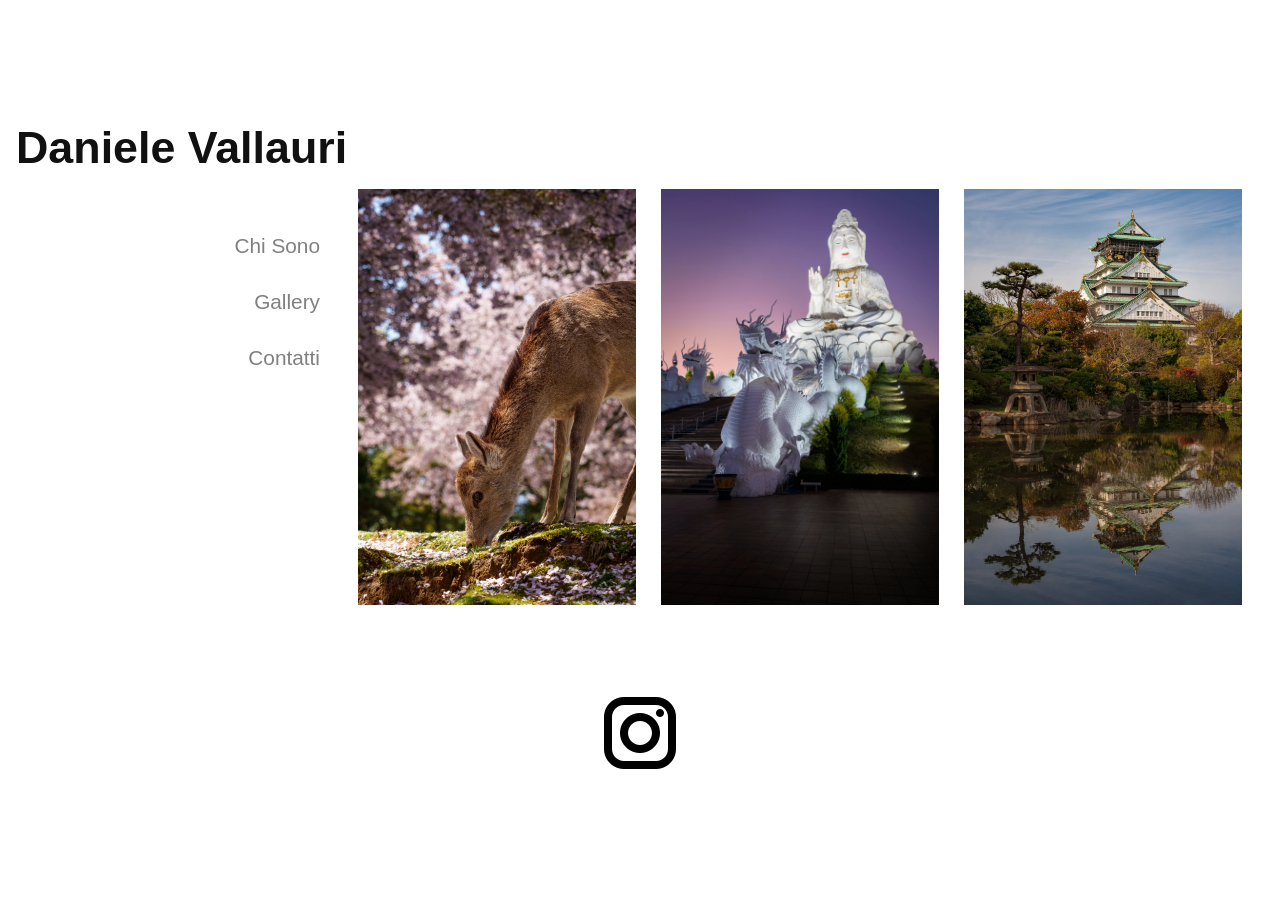
==== index.html @ 9182b48e "changed evriting,recreate home html+css" ====
<!DOCTYPE html>
<html lang="it">

<head>
    <meta charset="UTF-8">
    <meta name="viewport" content="width=device-width, initial-scale=1.0">
    <link rel="stylesheet" href="./src/style.css">
    <title>Daniele Vallauri Photography</title>
</head>

<body>
    <main>
        <header>
            <h1 class="initial" id="name">Daniele Vallauri</h1>
            <nav class="initial" id="nav-bar">
                <a href="#">Chi Sono</a>
                <a href="#">Gallery</a>
                <a href="#">Contatti</a>
            </nav>
        </header>
        <section id="img-container" aria-label="Galleria fotografica">
            <img class="img-home" src="./assets/img/cervo-nara.webp" alt="Cervo a Nara">
            <img class="img-home" src="./assets/img/thailand-temple.webp" alt="Tempio in Thailandia">
            <img class="img-home" src="./assets/img/osaka-castle.webp" alt="Castello di Osaka">
        </section>
    </main>
    <footer>
        <a href="https://www.instagram.com/v.a.l.l.a.91/?hl=it" target="_blank">
             <img src="./assets/icon/icons8-instagram-96.png" alt="instagram-icon">
        </a>            
    </footer>

    <script src="./src/script.js"></script>
</body>

</html>
---- src/style.css ----
*,
*::before,
*::after {
    box-sizing: border-box;
}

body {
    margin: 0;
    background-color: white;
    background-image: url("https://www.transparenttextures.com/patterns/concrete-wall.png");
    color: #111;
    font-family: "Segoe UI", Arial, sans-serif;

}

main {
    display: grid;
    grid-template-columns: minmax(15rem, 20rem) minmax(0, 1fr);
    align-items: start;
    gap: clamp(1.5rem, 3vw, 3rem);
    padding: clamp(2rem, 6vw, 5rem) clamp(1rem, 3vw, 3rem);
    padding-left: 0;
}

header{
    min-width: 0;
}
main{
    position: relative;
    padding-bottom: 2rem;
}


h1 {
    position: relative;
    margin-left: 1rem;
    padding: 1rem 0;
    font-size: clamp(1.75rem, 3.5vw, 3rem);
    font-style: normal;
    line-height: 1.1;
    text-align: right;
    white-space: nowrap;
}

header a {
    
    color: gray;
    font-size: 1.3rem;
    text-align: right;
    text-decoration: none;
}
header a:hover{
    scale: 1.2;
}
/*navbar*/
#nav-bar {
    margin-top: 1rem;
    display: flex;
    flex-direction: column;
    align-items: flex-end;
    gap: 2rem;
    padding: 1rem 0;
}


/*gallery*/
#img-container {
    display: grid;
    grid-template-columns: repeat(auto-fit, minmax(min(16rem, 100%), 1fr));
    gap: clamp(1rem, 2vw, 2rem);
    width: 100%;
    min-width: 0;
    margin-top: 7rem;

}

.img-home {
    display: block;
    width: 100%;
    max-width: 100%;
    height: auto;
}
/*footer*/
footer{
    display:flex;
    flex-direction: row;
    justify-content: center;

    
    margin-top: 3rem;;
    
}



/*responsive*/
@media (max-width: 56rem) {
    main {
        grid-template-columns: 1fr;
        padding-top: 2rem;
        padding-left: 1.2rem;
    }


    h1 {
        text-align: left;
    }

    #nav-bar {
        align-items: center;
    }

    a {
        text-align: left;
    }

    #img-container {
        grid-template-columns: 1fr;
    }
 
}
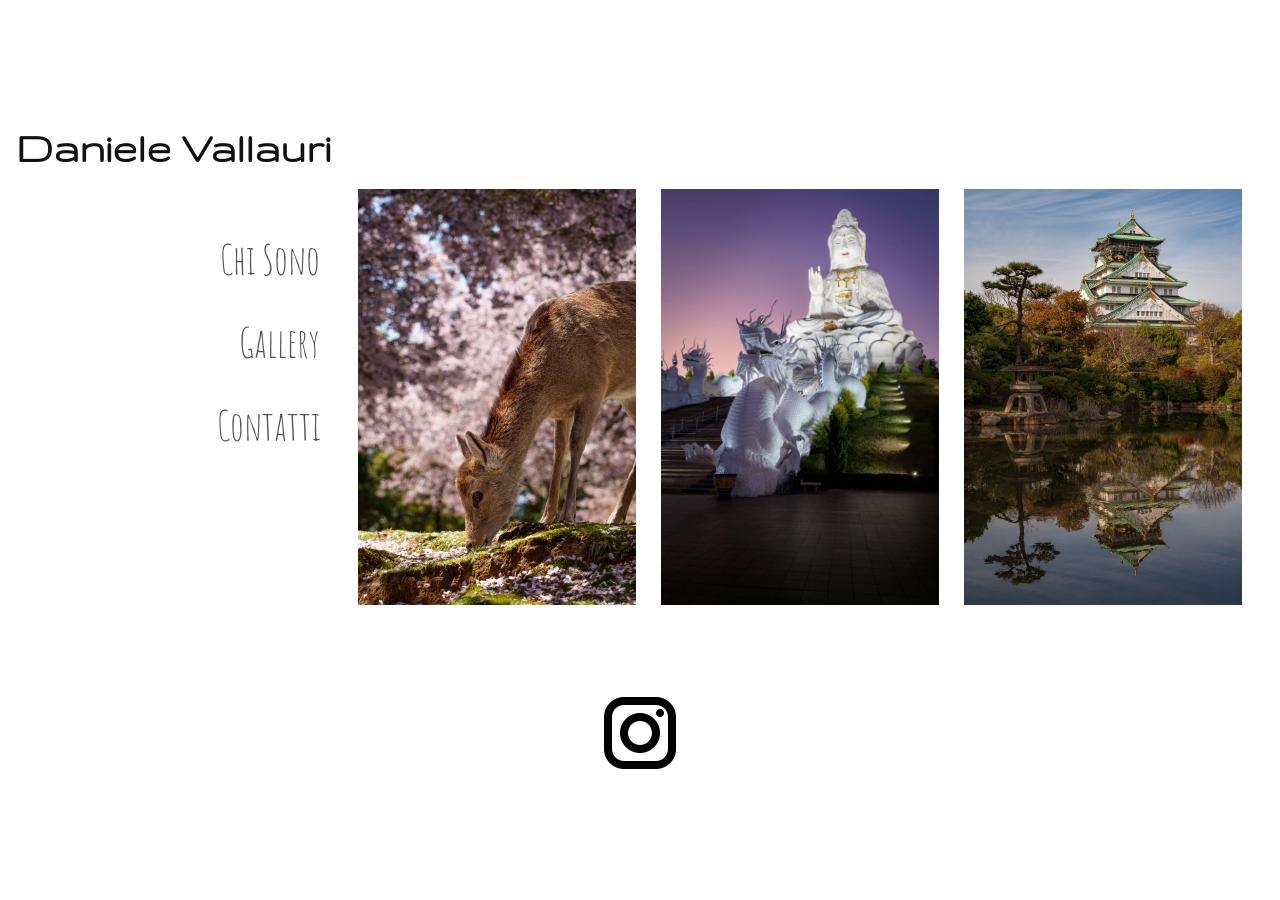
==== commit cb74446e: "fix gallery-page and responsive" ====
--- a/index.html
+++ b/index.html
@@ -5,29 +5,33 @@
     <meta charset="UTF-8">
     <meta name="viewport" content="width=device-width, initial-scale=1.0">
     <link rel="stylesheet" href="./src/style.css">
+    <link rel="preconnect" href="https://fonts.googleapis.com">
+    <link rel="preconnect" href="https://fonts.gstatic.com" crossorigin>
+    <link href="https://fonts.googleapis.com/css2?family=Amatic+SC:wght@400;700&family=Gruppo&display=swap"
+        rel="stylesheet">
     <title>Daniele Vallauri Photography</title>
 </head>
 
 <body>
     <main>
         <header>
-            <h1 class="initial" id="name">Daniele Vallauri</h1>
-            <nav class="initial" id="nav-bar">
+            <h1 class="site-title">Daniele Vallauri</h1>
+            <nav class="primary-nav">
                 <a href="#">Chi Sono</a>
-                <a href="#">Gallery</a>
+                <a href="./src/gallery.html">Gallery</a>
                 <a href="#">Contatti</a>
             </nav>
         </header>
-        <section id="img-container" aria-label="Galleria fotografica">
-            <img class="img-home" src="./assets/img/cervo-nara.webp" alt="Cervo a Nara">
-            <img class="img-home" src="./assets/img/thailand-temple.webp" alt="Tempio in Thailandia">
-            <img class="img-home" src="./assets/img/osaka-castle.webp" alt="Castello di Osaka">
+        <section id="img-container-home" class="img-container">
+            <img class="img-home" src="./assets/img/page-home/cervo-nara.webp" alt="Cervo a Nara">
+            <img class="img-home" src="./assets/img/page-home/thailand-temple.webp" alt="Tempio in Thailandia">
+            <img class="img-home" src="./assets/img/page-home/osaka-castle.webp" alt="Castello di Osaka">
         </section>
     </main>
     <footer>
         <a href="https://www.instagram.com/v.a.l.l.a.91/?hl=it" target="_blank">
-             <img src="./assets/icon/icons8-instagram-96.png" alt="instagram-icon">
-        </a>            
+            <img src="./assets/icon/icons8-instagram-96.png" alt="instagram-icon">
+        </a>
     </footer>
 
     <script src="./src/script.js"></script>
--- a/src/style.css
+++ b/src/style.css
@@ -1,10 +1,11 @@
-*,
+/* *,
 *::before,
 *::after {
     box-sizing: border-box;
-}
+} */
 
 body {
+    
     margin: 0;
     background-color: white;
     background-image: url("https://www.transparenttextures.com/patterns/concrete-wall.png");
@@ -16,36 +17,43 @@
 main {
     display: grid;
     grid-template-columns: minmax(15rem, 20rem) minmax(0, 1fr);
-    align-items: start;
+    grid-template-areas: 
+    "b c c"
+    "b c c";
+    align-items:start;
     gap: clamp(1.5rem, 3vw, 3rem);
     padding: clamp(2rem, 6vw, 5rem) clamp(1rem, 3vw, 3rem);
     padding-left: 0;
-}
-
-header{
-    min-width: 0;
-}
-main{
-    position: relative;
     padding-bottom: 2rem;
 }
 
 
+header{
+    grid-area: b;
+    min-width: 0;
+}
+
+
+
 h1 {
-    position: relative;
+    font-family: "Gruppo", sans-serif;
+    
     margin-left: 1rem;
     padding: 1rem 0;
     font-size: clamp(1.75rem, 3.5vw, 3rem);
-    font-style: normal;
     line-height: 1.1;
     text-align: right;
     white-space: nowrap;
 }
+h2{
+    font-family: "Amatic SC", sans-serif;
+    font-size: 3rem;
+}
 
 header a {
-    
-    color: gray;
-    font-size: 1.3rem;
+    font-family: "Amatic SC", sans-serif;
+    color: rgb(82, 82, 82);
+    font-size: 2.5rem;
     text-align: right;
     text-decoration: none;
 }
@@ -53,7 +61,7 @@
     scale: 1.2;
 }
 /*navbar*/
-#nav-bar {
+.primary-nav {
     margin-top: 1rem;
     display: flex;
     flex-direction: column;
@@ -63,11 +71,14 @@
 }
 
 
-/*gallery*/
-#img-container {
+/*gallery-home*/
+#img-container-home {
+
     display: grid;
     grid-template-columns: repeat(auto-fit, minmax(min(16rem, 100%), 1fr));
     gap: clamp(1rem, 2vw, 2rem);
+    grid-area: c;
+
     width: 100%;
     min-width: 0;
     margin-top: 7rem;
@@ -77,45 +88,102 @@
 .img-home {
     display: block;
     width: 100%;
-    max-width: 100%;
     height: auto;
 }
 /*footer*/
 footer{
     display:flex;
-    flex-direction: row;
     justify-content: center;
+    margin-top: 3rem;
+    
+}
 
-    
-    margin-top: 3rem;;
-    
+/*___Page Gallery___*/
+
+
+
+#gallery-title{
+    text-align: center;
+    grid-area: c;
+}
+#img-container-gallery {
+    display: grid;
+    grid-area: c;
+    grid-template-columns: repeat(2, minmax(0, 1fr));
+    column-gap: 4%;
+    align-items: start;
+    container-type: inline-size;
+    width: 100%;
+    min-width: 0;
+    margin-top: 10rem;
+
+}
+
+.gallery-column {
+    display: flex;
+    flex-direction: column;
+    gap: 4cqw; /*4% del contenitore */
+    min-width: 0;
+}
+
+.gallery-column:nth-child(2) {
+    padding-top: 10cqw; /*10% del contenitore della gallery*/
+}
+
+.img-gallery {
+    display: block;
+    width: 100%;
+    height: auto;
+    object-fit: cover;
+    flex-shrink: 0;
+
+}
+.img-gallery:hover, .img-home:hover{
+    scale: 1.05;
+    cursor: pointer;
+    transition: 300ms;
 }
 
 
 
+
+
+
+
 /*responsive*/
+/*home*/
 @media (max-width: 56rem) {
     main {
-        grid-template-columns: 1fr;
+        grid-template-columns:minmax(0,1fr) ;
+         grid-template-areas:
+            "b"
+            "c";
+
         padding-top: 2rem;
         padding-left: 1.2rem;
     }
 
+    .gallery-page main {
+        grid-template-areas:
+            "b"
+            "c";
+    }
 
-    h1 {
+
+    .site-title {
         text-align: left;
     }
 
-    #nav-bar {
+    .primary-nav {
         align-items: center;
     }
 
-    a {
-        text-align: left;
-    }
 
-    #img-container {
-        grid-template-columns: 1fr;
+
+    #img-container-home {
+
+        grid-template-columns: minmax(0,1fr);
+       
     }
  
 }
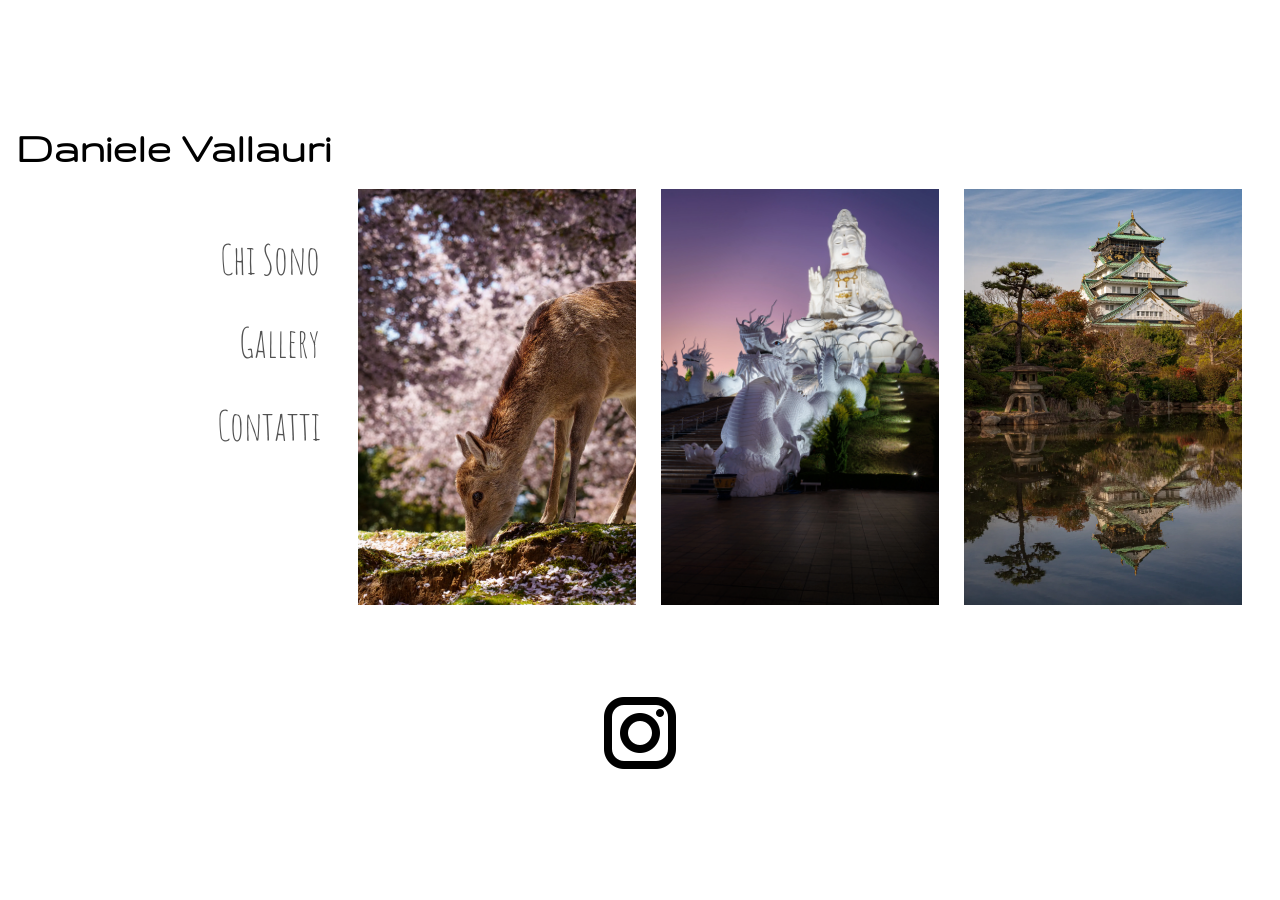
==== commit 7fa75a46: "create pag about-me and contact and fix responsitive" ====
--- a/index.html
+++ b/index.html
@@ -4,7 +4,7 @@
 <head>
     <meta charset="UTF-8">
     <meta name="viewport" content="width=device-width, initial-scale=1.0">
-    <link rel="stylesheet" href="./src/style.css">
+    <link rel="stylesheet" href="./src/css/style.css">
     <link rel="preconnect" href="https://fonts.googleapis.com">
     <link rel="preconnect" href="https://fonts.gstatic.com" crossorigin>
     <link href="https://fonts.googleapis.com/css2?family=Amatic+SC:wght@400;700&family=Gruppo&display=swap"
@@ -15,11 +15,11 @@
 <body>
     <main>
         <header>
-            <h1 class="site-title">Daniele Vallauri</h1>
+            <a href="../../index.html"><h1 class="site-title">Daniele Vallauri</h1></a>
             <nav class="primary-nav">
-                <a href="#">Chi Sono</a>
-                <a href="./src/gallery.html">Gallery</a>
-                <a href="#">Contatti</a>
+                <a href="./src/html/aboutMe.html">Chi Sono</a>
+                <a href="./src/html/gallery.html">Gallery</a>
+                <a href="./src/html/contact.html">Contatti</a>
             </nav>
         </header>
         <section id="img-container-home" class="img-container">
@@ -28,13 +28,17 @@
             <img class="img-home" src="./assets/img/page-home/osaka-castle.webp" alt="Castello di Osaka">
         </section>
     </main>
+    <dialog class="lightbox">
+        <img class="lightbox-image" src="" alt="">
+    </dialog>
     <footer>
         <a href="https://www.instagram.com/v.a.l.l.a.91/?hl=it" target="_blank">
             <img src="./assets/icon/icons8-instagram-96.png" alt="instagram-icon">
         </a>
     </footer>
 
-    <script src="./src/script.js"></script>
+
+    <script src="./src/js/script.js"></script>
 </body>
 
-</html>+</html>
--- a/src/css/style.css
+++ b/src/css/style.css
@@ -0,0 +1,262 @@
+/* *,
+*::before,
+*::after {
+    box-sizing: border-box;
+} */
+
+body {
+    
+    margin: 0;
+    background-color: white;
+    background-image: url("https://www.transparenttextures.com/patterns/concrete-wall.png");
+    color: #111;
+    font-family: "Segoe UI", Arial, sans-serif;
+
+}
+
+main {
+    display: grid;
+    grid-template-columns: minmax(15rem, 20rem) minmax(0, 1fr);
+    grid-template-areas: 
+    "b c c"
+    "b c c";
+    align-items:start;
+    gap: clamp(1.5rem, 3vw, 3rem);
+    padding: clamp(2rem, 6vw, 5rem) clamp(1rem, 3vw, 3rem);
+    padding-left: 0;
+    padding-bottom: 2rem;
+}
+
+
+header{
+    grid-area: b;
+    min-width: 0;
+}
+
+
+
+h1 {
+    font-family: "Gruppo", sans-serif;
+    
+    margin-left: 1rem;
+    padding: 1rem 0;
+    font-size: clamp(1.75rem, 3.5vw, 3rem);
+    line-height: 1.1;
+    text-align: right;
+    white-space: nowrap;
+}
+h2{
+    font-family: "Amatic SC", sans-serif;
+    font-size: 3rem;
+}
+
+header a {
+    font-family: "Amatic SC", sans-serif;
+    color: rgb(82, 82, 82);
+    font-size: 2.5rem;
+    text-align: right;
+    text-decoration: none;
+}
+header a:hover{
+    scale: 1.2;
+}
+.site-title{
+    color: black;
+}
+/*navbar*/
+.primary-nav {
+    margin-top: 1rem;
+    display: flex;
+    flex-direction: column;
+    align-items: flex-end;
+    gap: 2rem;
+    padding: 1rem 0;
+}
+
+
+/*gallery-home*/
+#img-container-home {
+
+    display: grid;
+    grid-template-columns: repeat(auto-fit, minmax(min(16rem, 100%), 1fr));
+    gap: clamp(1rem, 2vw, 2rem);
+    grid-area: c;
+
+    width: 100%;
+    min-width: 0;
+    margin-top: 7rem;
+
+}
+
+.img-home {
+    display: block;
+    width: 100%;
+    height: auto;
+}
+/*footer*/
+footer{
+    display:flex;
+    justify-content: center;
+    margin-top: 3rem;
+    
+}
+
+/*___Page Gallery___*/
+
+
+
+#page-title{
+    text-align: center;
+    grid-area: c;
+}
+#img-container-gallery {
+    display: grid;
+    grid-area: c;
+    grid-template-columns: repeat(2, minmax(0, 1fr));
+    column-gap: 4%;
+    align-items: start;
+    container-type: inline-size;
+    width: 100%;
+    min-width: 0;
+    margin-top: 10rem;
+
+}
+
+.gallery-column {
+    display: flex;
+    flex-direction: column;
+    gap: 4cqw; /*4% del contenitore */
+    min-width: 0;
+}
+
+.gallery-column:nth-child(2) {
+    padding-top: 10cqw; /*10% del contenitore della gallery*/
+}
+
+.img-gallery {
+    display: block;
+    width: 100%;
+    height: auto;
+    object-fit: cover;
+    flex-shrink: 0;
+
+}
+.img-gallery:hover, .img-home:hover{
+    scale: 1.05;
+    cursor: pointer;
+    transition: 400ms;
+}
+/*light-box*/
+.lightbox {
+    border: none;
+    padding: 0;
+
+    background: transparent;
+
+    max-width: none;
+    max-height: none;
+}
+
+.lightbox::backdrop {
+    background: rgba(0, 0, 0, 0.85);
+}
+
+.lightbox-image {
+    display: block;
+
+    max-width: 90vw;
+    max-height: 90vh;
+
+    object-fit: contain;
+}
+
+
+/*page about me*/
+#about-me-container{
+    grid-area: c;
+    margin-top: 10rem;
+    
+}
+#photo-about-me{
+    
+    float: right;
+    max-width: 40rem;
+    margin: 10px 0 15px 25px;
+    
+}
+#about-me-description{
+    
+    font-family: "Amatic SC", sans-serif;
+    font-size: 2.5rem;
+    font-weight: 700;
+    color: black;
+
+
+}
+
+/*page contact me*/
+#contact-container{
+    
+    font-family: "Amatic SC", sans-serif;
+    margin: 10rem 0 0 10rem;
+    grid-area: c;
+    font-size: 2rem;
+
+
+}
+
+
+
+/*responsive*/
+
+@media (max-width: 56rem) {
+    main {
+        grid-template-columns:minmax(0,1fr) ;
+         grid-template-areas:
+            "b"
+            "c";
+        
+        padding-top: 2rem;
+        padding-left: 1.2rem;
+    }
+    
+   
+
+    .gallery-page main {
+        grid-template-areas:
+            "b"
+            "c";
+    }
+   
+
+
+    .site-title {
+        text-align: left;
+    }
+
+    .primary-nav {
+        align-items: center;
+    }
+
+
+
+    #img-container-home {
+        margin-top: 0px;
+
+        grid-template-columns: minmax(0,1fr);
+       
+    }
+     #contact-container{
+        margin: 10rem 0 0;
+        text-align: center;
+       
+
+        
+    }
+    #photo-about-me{
+        width: 20rem;
+        float: none;
+        flex-wrap: nowrap;
+    }
+ 
+}
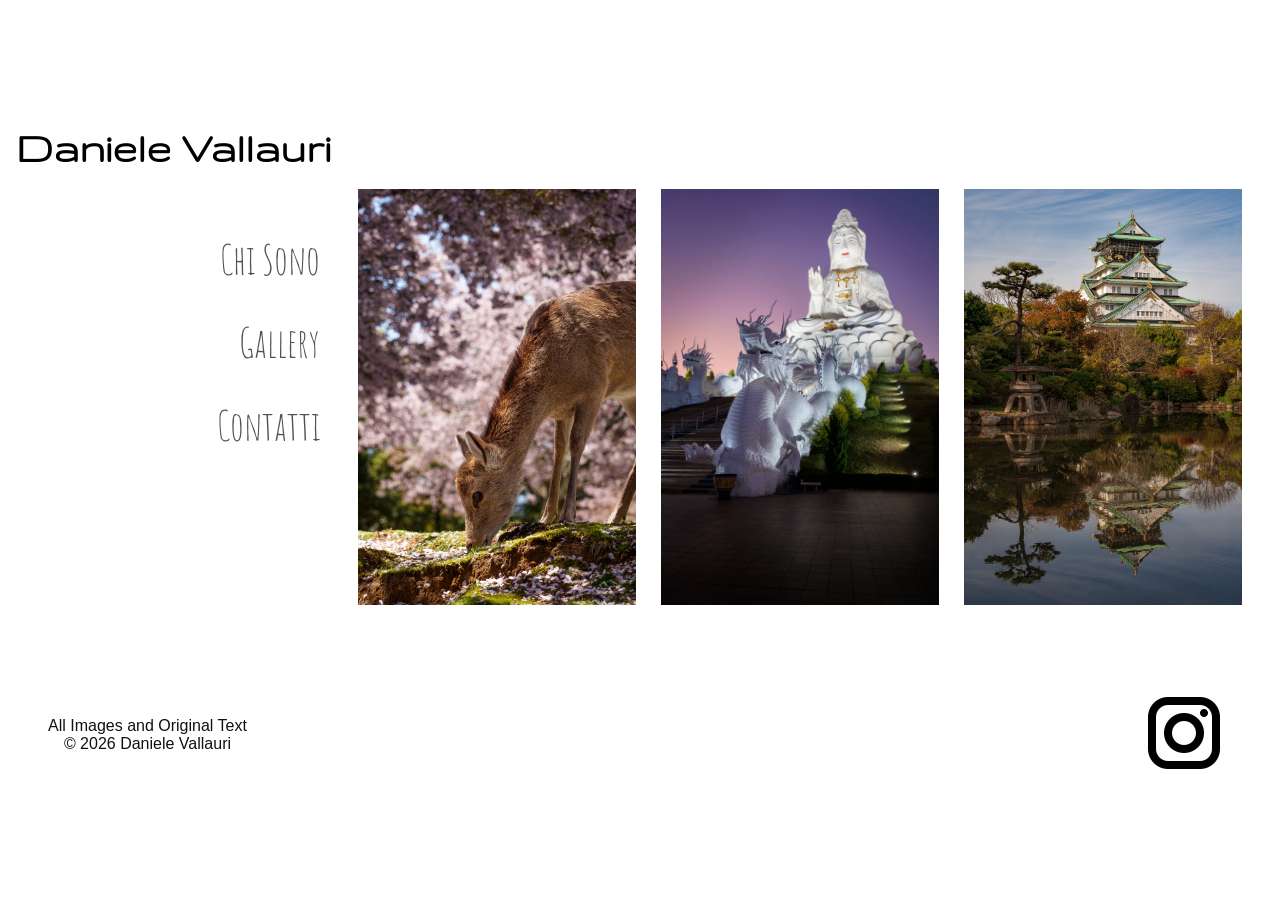
==== commit 19681c4f: "create copiright, remove link font and create a font fold" ====
--- a/index.html
+++ b/index.html
@@ -5,10 +5,6 @@
     <meta charset="UTF-8">
     <meta name="viewport" content="width=device-width, initial-scale=1.0">
     <link rel="stylesheet" href="./src/css/style.css">
-    <link rel="preconnect" href="https://fonts.googleapis.com">
-    <link rel="preconnect" href="https://fonts.gstatic.com" crossorigin>
-    <link href="https://fonts.googleapis.com/css2?family=Amatic+SC:wght@400;700&family=Gruppo&display=swap"
-        rel="stylesheet">
     <title>Daniele Vallauri Photography</title>
 </head>
 
@@ -32,6 +28,10 @@
         <img class="lightbox-image" src="" alt="">
     </dialog>
     <footer>
+          <div>
+            All Images and Original Text<br>
+            © 2026 Daniele Vallauri
+        </div>
         <a href="https://www.instagram.com/v.a.l.l.a.91/?hl=it" target="_blank">
             <img src="./assets/icon/icons8-instagram-96.png" alt="instagram-icon">
         </a>
--- a/src/css/style.css
+++ b/src/css/style.css
@@ -60,6 +60,7 @@
 header a:hover{
     scale: 1.2;
 }
+
 .site-title{
     color: black;
 }
@@ -93,11 +94,15 @@
     width: 100%;
     height: auto;
 }
+
 /*footer*/
 footer{
     display:flex;
-    justify-content: center;
-    margin-top: 3rem;
+    justify-content:space-between;
+    margin: 3rem;
+    text-align: center;
+    align-items: center;
+    
     
 }
 
@@ -205,7 +210,27 @@
 
 }
 
-
+/*font*/
+@font-face {
+    font-family: "Amatic SC";
+    src: url("../../assets/font/Amatic_SC/AmaticSC-Regular.ttf") format("truetype");
+    font-weight: 400;
+    font-style: normal;
+}
+
+@font-face {
+    font-family: "Amatic SC";
+    src: url("../../assets/font/Amatic_SC/AmaticSC-Bold.ttf") format("truetype");
+    font-weight: 700;
+    font-style: normal;
+}
+
+@font-face {
+    font-family: "Gruppo";
+    src: url("../../assets/font/Gruppo/Gruppo-Regular.ttf") format("truetype");
+    font-weight: 400;
+    font-style: normal;
+}
 
 /*responsive*/
 
@@ -260,3 +285,4 @@
     }
  
 }
+
